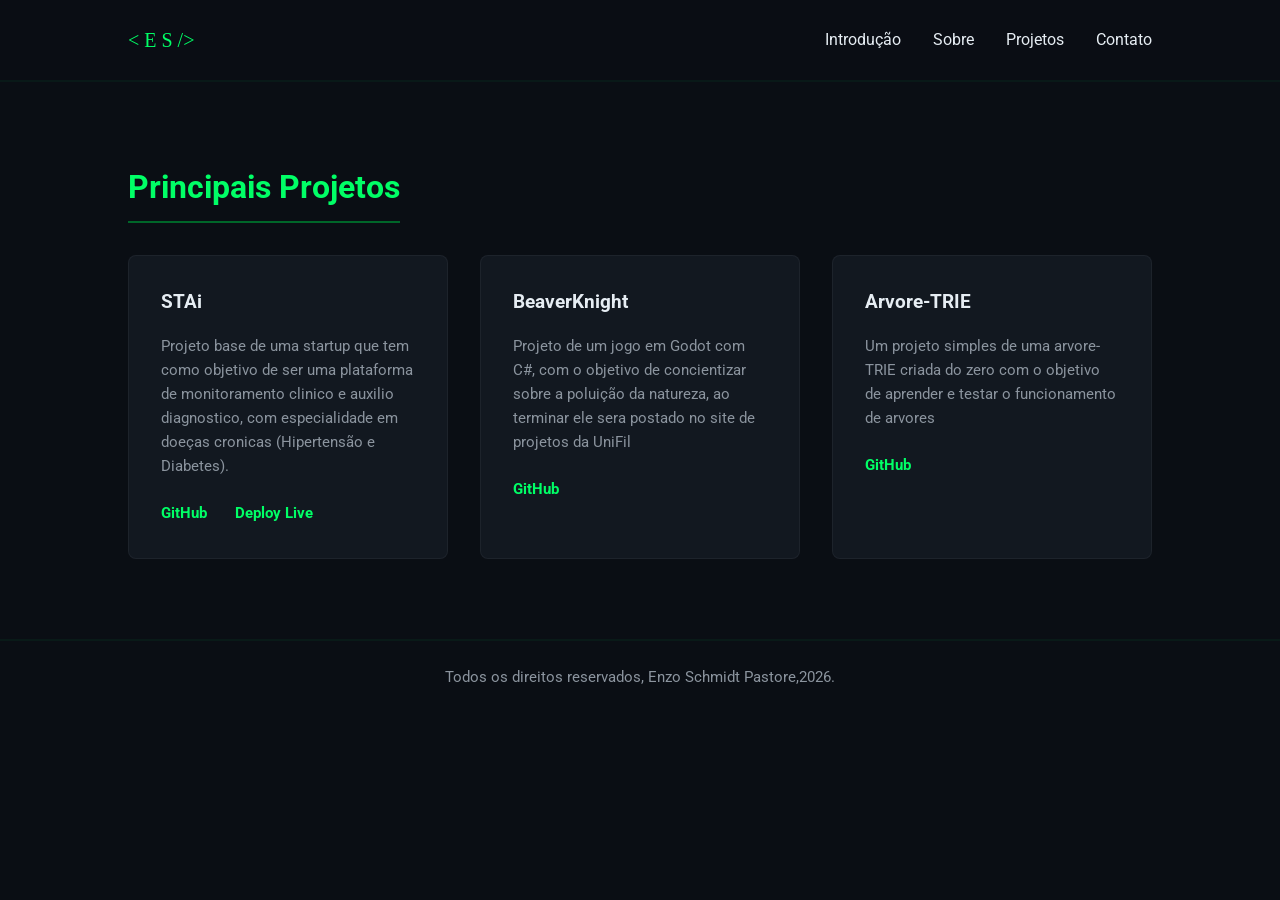
==== projetos.html @ d812ab6d "Add files via upload" ====
<!DOCTYPE html>
<html lang="pt-br">

<head>
    <meta charset="UTF-8">
    <meta name="viewport" content="width=device-width, initial-scale=1.0">

    <link href="https://fonts.googleapis.com/css2?family=Roboto&display=swap" rel="stylesheet">
    <link rel="stylesheet" href="CSS/styles.css">
    <link rel="icon" href="ASSETS/icone.png">

    <script src="JS/script.js" defer></script>

    <title>Portfolio|Projetos </title>
</head>

<body>
    <header>
        <div class="logo">&lt; E S /&gt;</div>
        <nav>
            <ul>
                <li><a href="index.html">Introdução</a></li>
                <li><a href="index.html#sobre">Sobre</a></li>
                <li><a href="projetos.html">Projetos</a></li>
                <li><a href="contato.html">Contato</a></li>
            </ul>
        </nav>
    </header>

    <main>
        <section id="projetos">
            <h2>Principais Projetos</h2>
            <div class="projetos-grid">
                
                <div class="projeto-card">
                    <h3>STAi</h3>
                    <p>
                        Projeto base de uma startup que tem como objetivo de ser uma plataforma de monitoramento
                        clinico e auxilio diagnostico, com especialidade em doeças cronicas (Hipertensão e Diabetes).
                    </p>
                    <div class="projeto-links">
                        <a href="https://github.com/novaes11/SolveTechAi" target="_blank">GitHub</a>
                        <a href="https://novaes11.github.io/SolveTechAi/login.html" target="_blank">Deploy Live</a>
                    </div>
                </div>
                
                <div class="projeto-card">
                    <h3>BeaverKnight</h3>
                    <p>
                        Projeto de um jogo em Godot com C#, com o objetivo de
                        concientizar sobre a poluição da natureza, ao terminar
                        ele sera postado no site de projetos da UniFil
                    </p>
                    <div class="projeto-links">
                        <a href="https://github.com/novaes11/BeaverKnight" target="_blank">GitHub</a>
                    </div>
                </div>
                
                <div class="projeto-card">
                    <h3>Arvore-TRIE</h3>
                    <p>
                        Um projeto simples de uma arvore-TRIE criada do zero com o objetivo de 
                        aprender e testar o funcionamento de arvores
                    </p>
                    <div class="projeto-links">
                        <a href="https://github.com/EnzoSchmidt-1/Arvore_TRIE" target="_blank">GitHub</a>
                    </div>
                </div>

            </div>
        </section>
    </main>

    <footer>
        <p>Todos os direitos reservados, Enzo Schmidt Pastore,2026.</p>
    </footer>
</body>

</html>
---- CSS/styles.css ----
* {
    margin: 0;
    padding: 0;
    box-sizing: border-box; 
}

body {
    background-color: #0a0e14;
    color: #e6edf3;
    font-family: "Roboto";
    line-height: 1.6;
}


header {
    display: flex;
    justify-content: space-between;
    align-items: center;
    padding: 24px 10%;
    background-color: rgba(10, 14, 20, 0.9);
    position: sticky;
    top: 0;
    border-bottom: 2px solid rgba(0, 255, 102, 0.05);
}

.logo {
    font-family: 'Times New Roman', Times, serif;
    color: #00ff66;
    font-size: 20px;
}

.nome {
    color: #00ff66;
    font-family: 'Times New Roman', Times, serif;
}

nav ul {
    display: flex;
    list-style: none;
    gap: 32px;
}

nav a {
    color: #e6edf3;
    text-decoration: none;
    font-size: 16px;
    
}


section {
    padding: 80px 10%;
}

h2 {
    font-size: 32px;
    margin-bottom: 32px;
    color: #00ff66;
    border-bottom: 2px solid #006629;
    display: inline-block;
    padding-bottom: 8px;
}

hr{
    border: 0;
    border-top: 2px solid #006629;
}


.sobre {
    display: flex;
    justify-content: space-between;
    align-items: center;
    gap: 60px;
    width: 100%;
    
}

.sobre-conteudo{
    flex: 1;
    max-width: 600px;
}

.sobre-conteudo h1 {
    font-size: 66px;
    margin: 8px;
}

.sobre-conteudo h2 {
    font-size: 32px;
    color: #8b949e;
    border: none;
    margin-bottom: 24px;
}

.sobre-conteudo p {
    max-width: 600px;
    margin-bottom: 32px;
    color: #8b949e;
}

.sobre-imagem{
    flex: 1;
    display: flex;
    justify-content: center;
}

.sobre-imagem img {
    width: 100%;
    max-width: 400px;
    height: auto;
    border-radius: 10%;
    border-left: 3px solid #00ff66; 
}



.botão {

    display: inline-block;
    background-color: transparent;
    color: #00ff66;
    border: 2px solid #00ff66;
    padding: 12px 24px;
    border-radius: 4px;
    font-family: "Roboto";
    text-decoration: none;

}

.botão:hover {
    background-color: #00ff66;
    color: #0a0e14;
}

.PS{
    padding-top: 12px;
    padding-bottom: 12px;
    color: #121924c6;

}

.lista {
    display: grid;
    grid-template-columns: repeat(auto-fill, minmax(150px, 1fr));
    gap: 16px;
    list-style: none;
    margin-top: 24px;
}

.lista li {
    background-color: #121820;
    padding: 8px 16px;
    border-left: 3px solid #00ff66;
    font-family: "Roboto";
}


.projetos-grid {
    display: grid;
    grid-template-columns: repeat(auto-fit, minmax(300px, 1fr));
    gap: 32px;
}

.projeto-card {
    background-color: #121820;
    padding: 32px;
    border-radius: 8px;
    border: 1px solid rgba(230, 237, 243, 0.05);
}

.projeto-card:hover {
    border-color: #00ff66;
}

.projeto-card h3 {
    margin-bottom: 16px;
}

.projeto-card p {
    color: #8b949e;
    margin-bottom: 22px;
    font-size: 15px;
}

.projeto-links a {
    color: #00ff66;
    text-decoration: none;
    margin-right: 24px;
    font-size: 15px;
    font-weight: bold;
}


.pagina-contatos{
    display: flex;
    justify-content: space-between;
    align-items: center;
    padding: 24px 10%;
}


footer {
    text-align: center;
    padding: 24px;
    color: #8b949e;
    font-size: 15px;
    border-top: 2px solid rgba(0, 255, 102, 0.05);
}


@media (max-width: 768px) {
    .sobre-conteudo {
        text-align: center;           
    }

    .sobre-imagem img {
        max-width: 250px;  
    }
}
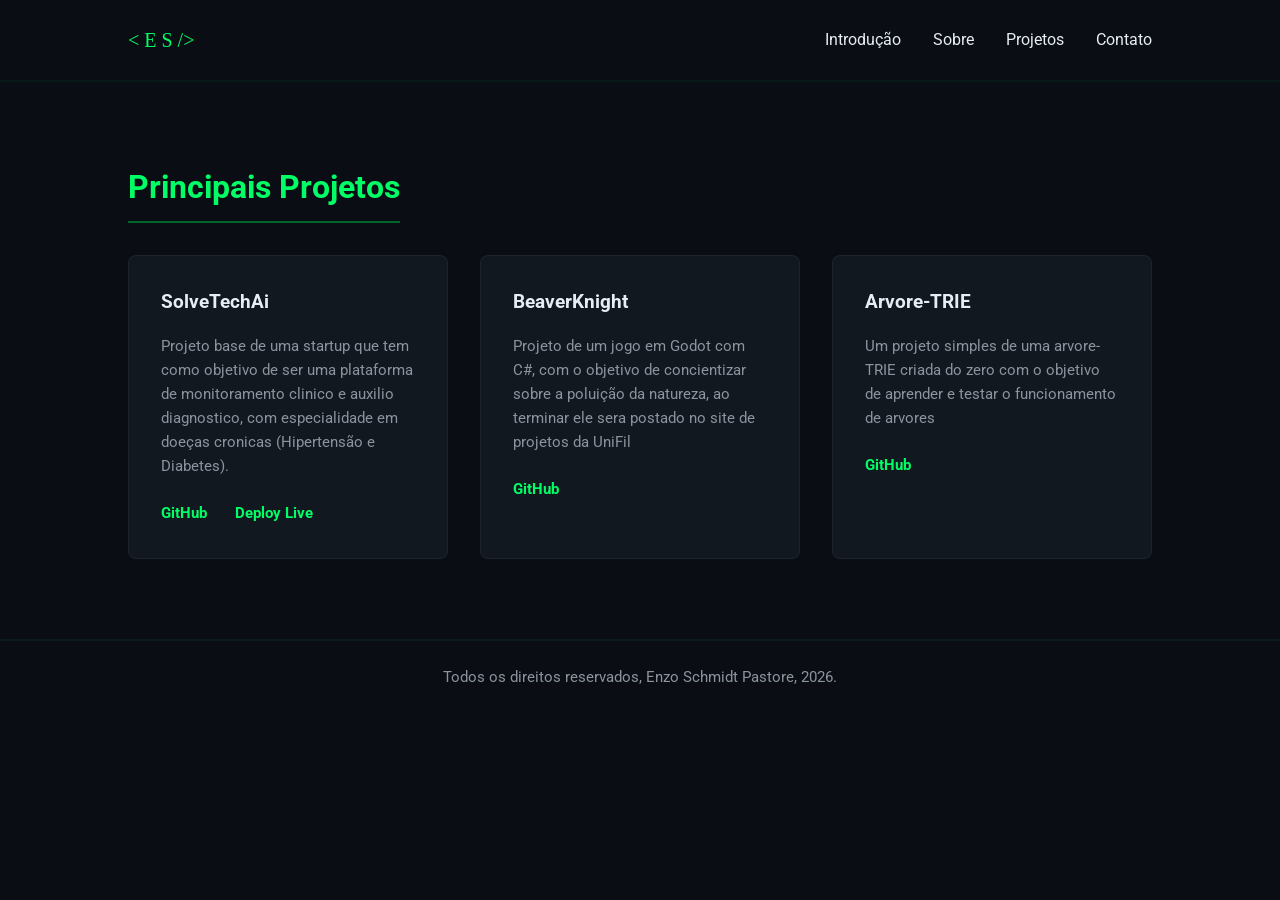
==== commit 3e0f756c: "Esqueci de colocar o nome" ====
--- a/projetos.html
+++ b/projetos.html
@@ -33,7 +33,7 @@
             <div class="projetos-grid">
                 
                 <div class="projeto-card">
-                    <h3>STAi</h3>
+                    <h3>SolveTechAi</h3>
                     <p>
                         Projeto base de uma startup que tem como objetivo de ser uma plataforma de monitoramento
                         clinico e auxilio diagnostico, com especialidade em doeças cronicas (Hipertensão e Diabetes).
@@ -72,8 +72,8 @@
     </main>
 
     <footer>
-        <p>Todos os direitos reservados, Enzo Schmidt Pastore,2026.</p>
+        <p>Todos os direitos reservados, Enzo Schmidt Pastore, 2026.</p>
     </footer>
 </body>
 
-</html>+</html>
